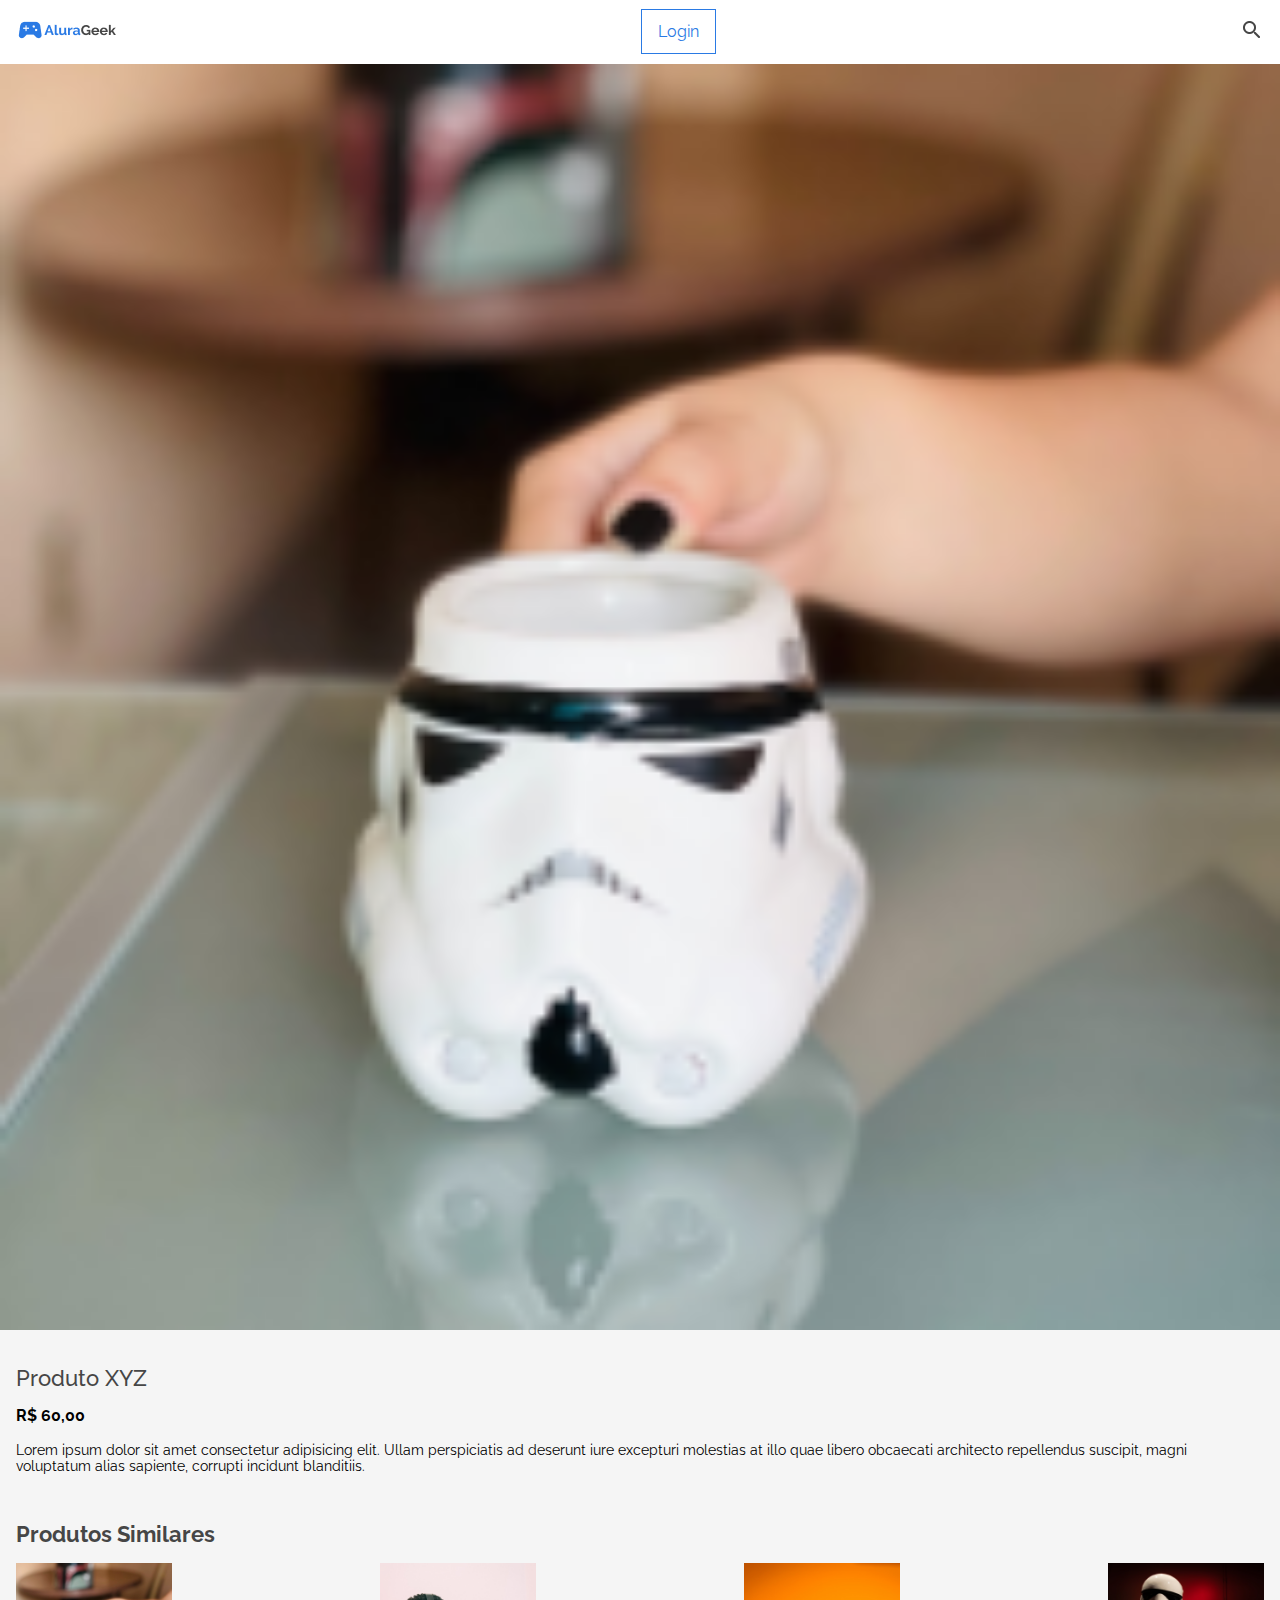
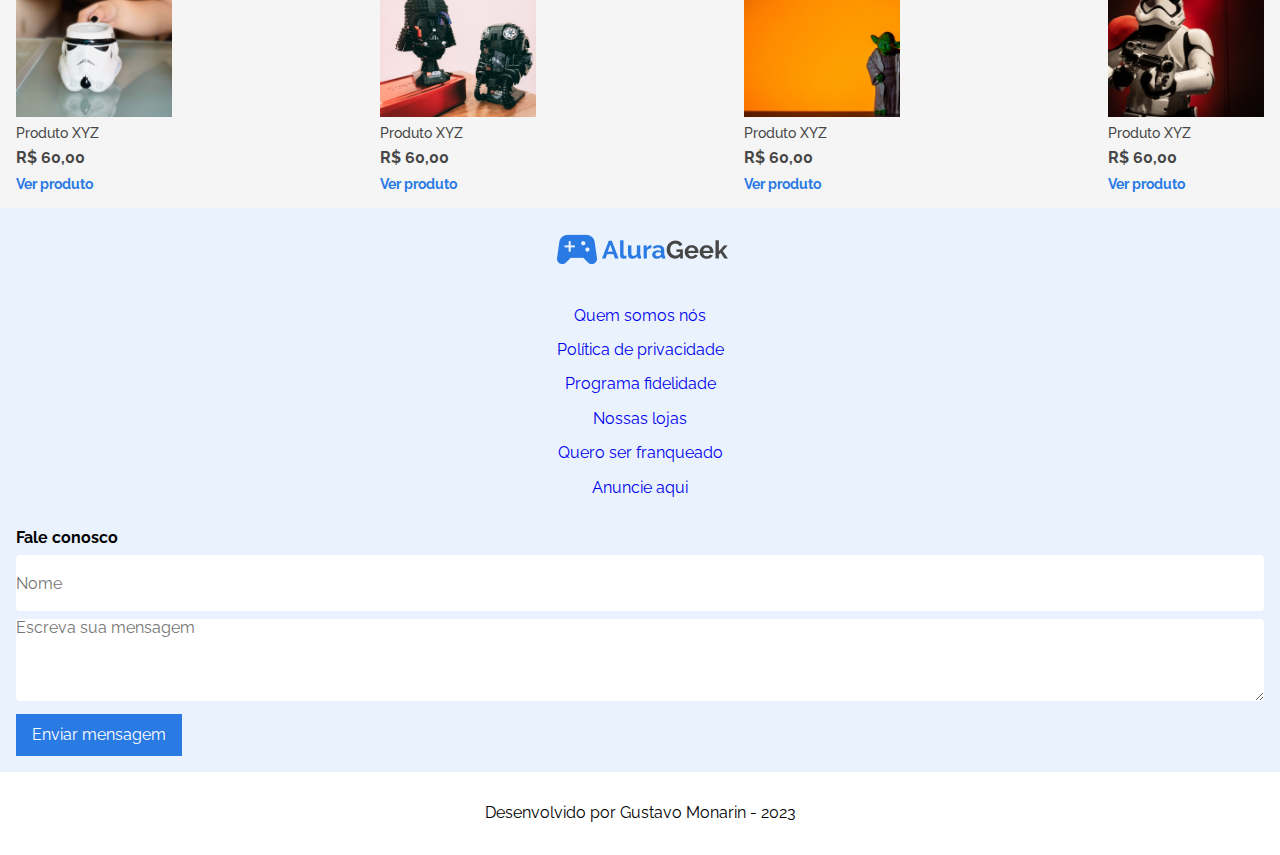
==== descricao.html @ dcc490ef "commit 5" ====
<!DOCTYPE html>
<html lang="pt-br">
<head>
    <meta charset="UTF-8">
    <meta name="viewport" content="width=device-width, initial-scale=1.0">
    <link rel="stylesheet" href="css/normalize.css">
    <link rel="stylesheet" href="css/base.css">
    <link rel="stylesheet" href="css/cabecalho.css">
    <link rel="stylesheet" href="css/produtos.css">
    <link rel="stylesheet" href="css/rodape.css">
    <link rel="stylesheet" href="css/descricao.css">
    <title>AluraGeek</title>
</head>
<body>

    <header>
        <nav class="cabecalho">
            <ul class="cabecalho__menu" >
                <li><img src="assets/logo-mobile.png" alt="Logo da pagina"></li>
                <li><a class="cabecalho__menu__botao" href="#">Login</a></li>
                <li><img src="assets/lupa.png"></li>
            </ul>
        </nav>
    </header>

    <main>
        <section class="detalhes">        
            <div class="detalhes__foto">
                <img src="assets/star-wars-1.png">
            </div>
            <div class="detalhes__descricao">
                <h2>Produto XYZ</h2>
                <p class="detalhes__descricao__preco">R$ 60,00</p>
                <p class="detalhes__descricao__descricao">
                    Lorem ipsum dolor sit amet consectetur adipisicing elit. Ullam perspiciatis ad deserunt iure excepturi molestias at illo quae libero obcaecati architecto repellendus suscipit, magni voluptatum alias sapiente, corrupti incidunt blanditiis.
                </p>
            </div>
        </section>
        <section class="produtos">
            <div>
                <div class="produtos__titulo">
                    <h2>Produtos Similares</h2>
                </div>
                <div class="produtos__catalogo">
                    <div class="produtos__catalogo_produtos">
                        <img src="assets/star-wars-1.png">
                        <h3>Produto XYZ</h3>
                        <p>R$ 60,00</p>
                        <a href="#">Ver produto</a>
                    </div>
                    <div class="produtos__catalogo_produtos">
                        <img src="assets/star-wars-2.png">
                        <h3>Produto XYZ</h3>
                        <p>R$ 60,00</p>
                        <a href="#">Ver produto</a>
                    </div>
                    <div class="produtos__catalogo_produtos">
                        <img src="assets/star-wars-3.png">
                        <h3>Produto XYZ</h3>
                        <p>R$ 60,00</p>
                        <a href="#">Ver produto</a>
                    </div>
                    <div class="produtos__catalogo_produtos">
                        <img src="assets/star-wars-4.png">
                        <h3>Produto XYZ</h3>
                        <p>R$ 60,00</p>
                        <a href="#">Ver produto</a>
                    </div>
                </div>
            </div>
        </section>
    </main>

    <footer>
        <section class="contato">
            <img src="assets/logo.png">
            <nav class="contato__menu">               
                <ul>
                    <li><a href="#">Quem somos nós</a></li>
                    <li><a href="#">Política de privacidade</a></li>
                    <li><a href="#">Programa fidelidade</a></li>
                    <li><a href="#">Nossas lojas</a></li>
                    <li><a href="#">Quero ser franqueado</a></li>
                    <li><a href="#">Anuncie aqui</a></li>
                </ul>
            </nav>
            <form class="contato__formulario">
                <legend>Fale conosco</legend>
                <div class="contato__formulario__nome">
                    <label for="nome"></label>
                    <input type="text" id="nome" placeholder="Nome"/>
                </div>
                <div>
                    <label for="msg"></label>
                    <textarea id="msg" placeholder="Escreva sua mensagem"></textarea>
                </div>
                <div class="contato__botao">
                    <button type="submit">Enviar mensagem</button>
                </div>
            </form>
        </section>
        <div class="rodape">
            <p>Desenvolvido por Gustavo Monarin - 2023</p>
        </div>
    </footer>
    
</body>
</html>
---- css/base.css ----
@import url('https://fonts.googleapis.com/css2?family=Inter&family=Raleway:wght@500;600;700&display=swap');

:root {
    --fonte-principal:'Raleway', sans-serif;
    --cor-principal:#FFFFFF;
    --cor-secundaria: #2A7AE4;
    --cor-terciaria:#EAF2FD;
    --cor-fundo:#F5F5F5;
    --cor-texto: #464646;
}


* {
    padding: 0;
    margin: 0;
}

body {
    font-family: var(--fonte-principal);
}

main {
    background-color: var(--cor-fundo);
    height: 100%;
}
---- css/cabecalho.css ----
.cabecalho {
    padding: 16px;
    background-color: var(--cor-principal);
}

.cabecalho__menu {
    display: flex;
    list-style: none;
    align-items: center;
    justify-content: space-between;
}

.cabecalho__menu__botao{
    background-color: var(--cor-principal);
    color: var(--cor-secundaria);
    border: 1px solid var(--cor-secundaria);
    padding: 12px 16px;
    text-decoration: none;
}

.banner {
    width: 100%;
    background-image: url('../assets/banner-mobile.png');
    background-repeat: no-repeat;
    background-size: cover;
    background-position: center;
    height: 190px;
}

.banner__mobile {
    width: 100%;
}

.banner__titulo {
    color: var(--cor-principal);
    display: flex;
    flex-direction: column;
    gap: 8px;
    justify-content: flex-end;
    height: 154px;
    padding: 0 0 0 16px;
}

.banner__titulo h2 {
    font-size: 1.3rem;
    font-weight: 700;
}

.banner__titulo p {
    font-size: 0.9rem;
    font-weight: 600;
}

.banner__titulo button {
    color: var(--cor-principal);
    background-color: var(--cor-secundaria);
    border: none;
    width: 119px;
    padding: 12px 16px;
    font-size: 14px;
    font-weight: 600;
}
---- css/produtos.css ----
.produtos {
    display: flex;
    flex-direction: column;
}

.produtos h2 {
    color: var(--cor-texto);
    font-size: 1.37rem;
    font-weight: 700;
}

.produtos__titulo {
    display: flex;
    justify-content: space-between;
    margin: 16px;
}

.produtos__titulo a{
    text-decoration: none;
    font-size: 0.87rem;
    font-weight: 700;
    color: var(--cor-secundaria);
    display: flex;
    align-items: center;
    justify-content: end;
    gap: 5px;
}

.produtos__catalogo {
    display: flex;
    flex-wrap: wrap;
    justify-content: space-between;
    padding: 0 16px;
}

.produtos__catalogo h3 {
    font-weight: 500;
    font-size: 0.87rem;
    color: var(--cor-texto);

}

.produtos__catalogo p {
    font-weight: 700;
    font-size: 1rem;
    color: var(--cor-texto);
}

.produtos__catalogo a {
    text-decoration: none;
    color: var(--cor-secundaria);
    font-weight: 700;
    font-size: 0.87rem;
}

.produtos__catalogo_produtos {
    width: 156px;
    display: flex;
    flex-direction: column;
    gap: 8px;
    padding-bottom: 16px;
}
---- css/rodape.css ----
.contato {
    background-color: var(--cor-terciaria);
    display: flex;
    flex-direction: column;
    align-items: center;
    gap: 32px;
    padding: 16px;
}

.contato ul {
    list-style: none;
    align-items: center;
    display: flex;
    flex-direction: column;
    gap: 16px;
}
.contato__menu a {
    text-decoration: none;
}

.contato__formulario {
    width: 100%;
}

.contato__formulario legend {
    font-size: 1rem;
    font-weight: 700;
    padding-bottom: 8px;
}

.contato__formulario__nome {
    padding-bottom: 8px;
}

.contato__formulario input {
    border: none;
    border-radius: 4px;
    height: 56px;
    width: 100%;
}

.contato__formulario textarea {
    border: none;
    border-radius: 4px;
    width: 100%;
    height: 82px;
}

.contato__botao {
    padding-top: 8px;
}

.contato__botao button {
    border: none;
    background-color: var(--cor-secundaria);
    color:var(--cor-principal);
    padding: 12px 16px;
}

.rodape {
    text-align: center;
    padding: 32px;
}
---- css/descricao.css ----
.detalhes__foto {
    width: 100%;
    height: auto;
}

.detalhes__foto img {
    width: 100%;
    height: auto;
}

.detalhes__descricao {
    display: flex;
    flex-direction: column;
    padding: 32px 16px;
    gap: 16px;
}

.detalhes__descricao h2 {
    font-size: 1.37rem;
    font-weight: 500;
    color: var(--cor-texto);
}

.detalhes__descricao__preco {
    font-size: 1rem;
    font-weight: 700;
}

.detalhes__descricao__descricao {
    font-size: 0.87rem;
    font-weight: 400;
}
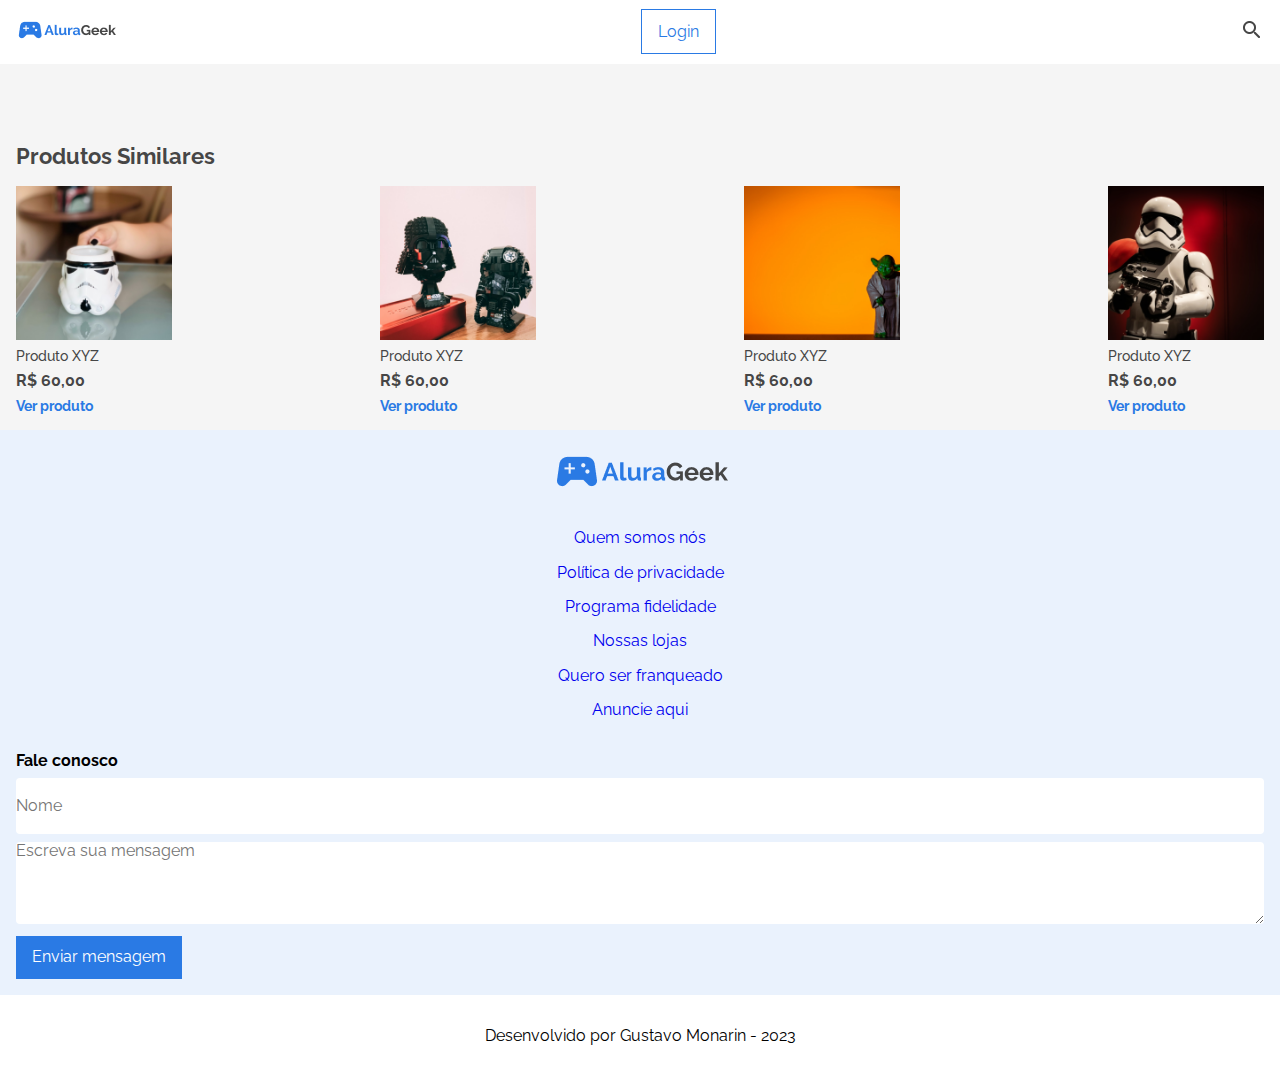
==== commit 539850e4: "atualizacao" ====
--- a/descricao.html
+++ b/descricao.html
@@ -6,7 +6,7 @@
     <link rel="stylesheet" href="css/normalize.css">
     <link rel="stylesheet" href="css/base.css">
     <link rel="stylesheet" href="css/cabecalho.css">
-    <link rel="stylesheet" href="css/produtos.css">
+    <link rel="stylesheet" href="css/index.css">
     <link rel="stylesheet" href="css/rodape.css">
     <link rel="stylesheet" href="css/descricao.css">
     <title>AluraGeek</title>
@@ -26,14 +26,10 @@
     <main>
         <section class="detalhes">        
             <div class="detalhes__foto">
-                <img src="assets/star-wars-1.png">
+                
             </div>
             <div class="detalhes__descricao">
-                <h2>Produto XYZ</h2>
-                <p class="detalhes__descricao__preco">R$ 60,00</p>
-                <p class="detalhes__descricao__descricao">
-                    Lorem ipsum dolor sit amet consectetur adipisicing elit. Ullam perspiciatis ad deserunt iure excepturi molestias at illo quae libero obcaecati architecto repellendus suscipit, magni voluptatum alias sapiente, corrupti incidunt blanditiis.
-                </p>
+                
             </div>
         </section>
         <section class="produtos">
@@ -103,6 +99,7 @@
             <p>Desenvolvido por Gustavo Monarin - 2023</p>
         </div>
     </footer>
-    
+    <script src="js/listagemProdutos.js"></script>
+    <script src="js/produto.js"></script>
 </body>
 </html>--- a/css/cabecalho.css
+++ b/css/cabecalho.css
@@ -8,6 +8,10 @@
     list-style: none;
     align-items: center;
     justify-content: space-between;
+}
+
+.cabecalho__menu__busca {
+    display: none;
 }
 
 .cabecalho__menu__botao{
@@ -51,12 +55,37 @@
     font-weight: 600;
 }
 
-.banner__titulo button {
+.banner__titulo a {
     color: var(--cor-principal);
     background-color: var(--cor-secundaria);
-    border: none;
-    width: 119px;
+    width: 90px;
     padding: 12px 16px;
     font-size: 14px;
     font-weight: 600;
+    text-decoration: none;
+}
+
+.banner__titulo a:hover {
+    background-color:#D4E4FA;
+}
+
+@media (min-width:700px) {
+    .cabecalho__menu__lupa {
+        display: none;
+    }
+
+    .cabecalho__menu__logo {
+        display: flex;
+        gap: 32px;
+    }
+
+    .cabecalho__menu__busca {
+        background-color: var(--cor-fundo);
+        display: block;
+        padding: 8px 16px;
+        border-radius: 20px;
+        border: none;
+        width: 272px;
+    }
+
 }--- a/css/index.css
+++ b/css/index.css
@@ -0,0 +1,62 @@
+.produtos {
+    display: flex;
+    flex-direction: column;
+}
+
+.produtos h2 {
+    color: var(--cor-texto);
+    font-size: 1.37rem;
+    font-weight: 700;
+}
+
+.produtos__titulo {
+    display: flex;
+    justify-content: space-between;
+    margin: 16px;
+}
+
+.produtos__titulo a{
+    text-decoration: none;
+    font-size: 0.87rem;
+    font-weight: 700;
+    color: var(--cor-secundaria);
+    display: flex;
+    align-items: center;
+    justify-content: end;
+    gap: 5px;
+}
+
+.produtos__catalogo {
+    display: flex;
+    flex-wrap: wrap;
+    justify-content: space-between;
+    padding: 0 16px;
+}
+
+.produtos__catalogo h3 {
+    font-weight: 500;
+    font-size: 0.87rem;
+    color: var(--cor-texto);
+
+}
+
+.produtos__catalogo p {
+    font-weight: 700;
+    font-size: 1rem;
+    color: var(--cor-texto);
+}
+
+.produtos__catalogo a {
+    text-decoration: none;
+    color: var(--cor-secundaria);
+    font-weight: 700;
+    font-size: 0.87rem;
+}
+
+.produtos__catalogo_produtos {
+    width: 156px;
+    display: flex;
+    flex-direction: column;
+    gap: 8px;
+    padding-bottom: 16px;
+}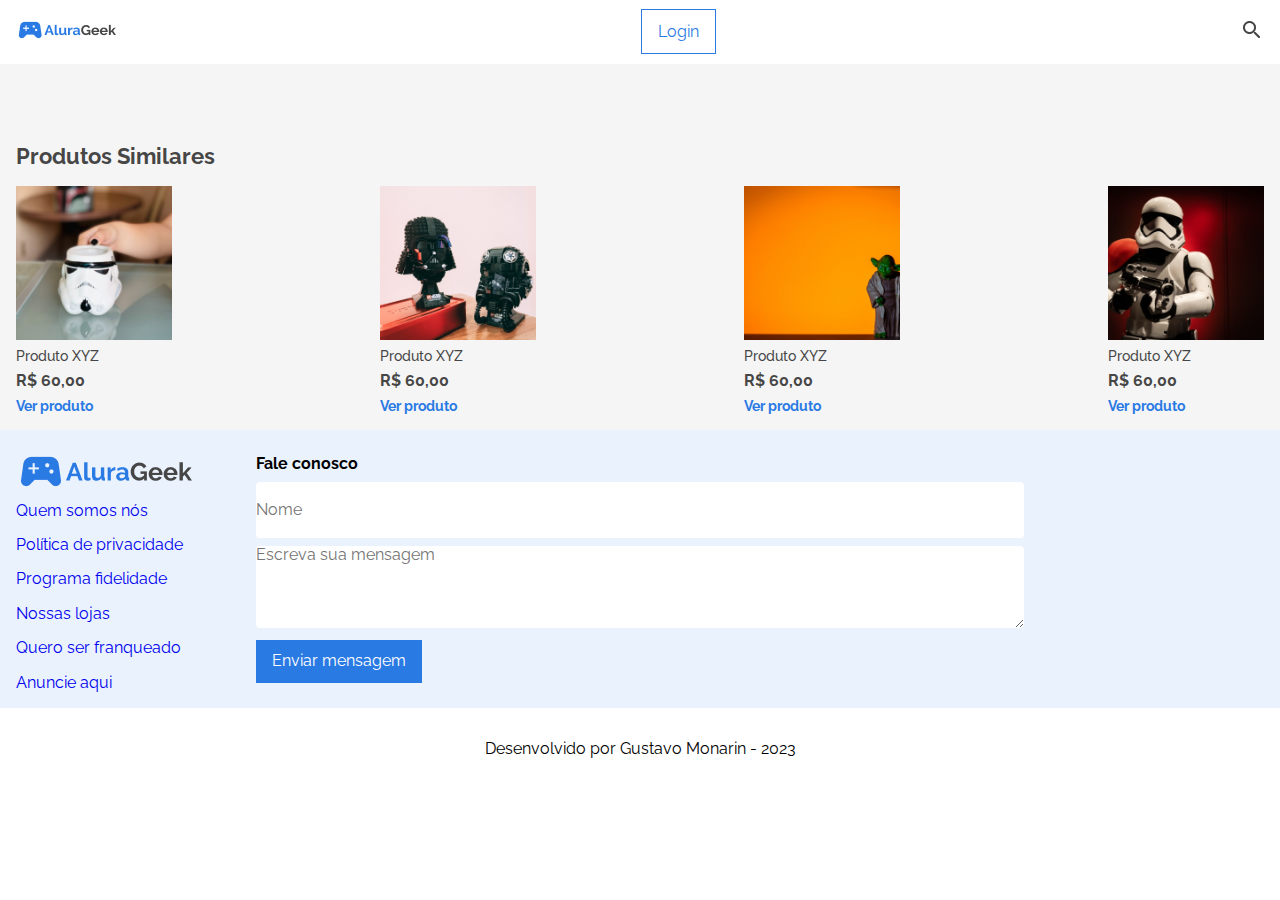
==== commit a9847af9: "atualizacao" ====
--- a/descricao.html
+++ b/descricao.html
@@ -16,7 +16,11 @@
     <header>
         <nav class="cabecalho">
             <ul class="cabecalho__menu" >
-                <li><img src="assets/logo-mobile.png" alt="Logo da pagina"></li>
+                <li>
+                    <a href="index.html">
+                        <img src="assets/logo-mobile.png" alt="Logo da pagina">
+                </a>
+                </li>
                 <li><a class="cabecalho__menu__botao" href="#">Login</a></li>
                 <li><img src="assets/lupa.png"></li>
             </ul>
@@ -69,17 +73,20 @@
 
     <footer>
         <section class="contato">
-            <img src="assets/logo.png">
-            <nav class="contato__menu">               
-                <ul>
-                    <li><a href="#">Quem somos nós</a></li>
-                    <li><a href="#">Política de privacidade</a></li>
-                    <li><a href="#">Programa fidelidade</a></li>
-                    <li><a href="#">Nossas lojas</a></li>
-                    <li><a href="#">Quero ser franqueado</a></li>
-                    <li><a href="#">Anuncie aqui</a></li>
-                </ul>
-            </nav>
+            
+            <div class="contato__contato">
+                <img src="assets/logo.png">
+                <nav class="contato__menu">               
+                    <ul>
+                        <li><a href="#">Quem somos nós</a></li>
+                        <li><a href="#">Política de privacidade</a></li>
+                        <li><a href="#">Programa fidelidade</a></li>
+                        <li><a href="#">Nossas lojas</a></li>
+                        <li><a href="#">Quero ser franqueado</a></li>
+                        <li><a href="#">Anuncie aqui</a></li>
+                    </ul>
+                </nav>
+            </div>
             <form class="contato__formulario">
                 <legend>Fale conosco</legend>
                 <div class="contato__formulario__nome">
@@ -99,7 +106,9 @@
             <p>Desenvolvido por Gustavo Monarin - 2023</p>
         </div>
     </footer>
-    <script src="js/listagemProdutos.js"></script>
-    <script src="js/produto.js"></script>
+    <script src="js/script.js"></script>
+    <script src="js/api.js"></script>
+    <script src="js/listaDosProdutos.js"></script>
+    <script src="js/produtoPorId.js"></script>
 </body>
 </html>--- a/css/base.css
+++ b/css/base.css
@@ -23,3 +23,10 @@
     background-color: var(--cor-fundo);
     height: 100%;
 }
+
+@media (min-width: 1440px) {
+    main {
+        padding: 0 64px;
+    }
+    
+}
--- a/css/cabecalho.css
+++ b/css/cabecalho.css
@@ -28,7 +28,7 @@
     background-repeat: no-repeat;
     background-size: cover;
     background-position: center;
-    height: 190px;
+    height: 192px;
 }
 
 .banner__mobile {
@@ -42,7 +42,7 @@
     gap: 8px;
     justify-content: flex-end;
     height: 154px;
-    padding: 0 0 0 16px;
+    padding-left: 16px;
 }
 
 .banner__titulo h2 {
@@ -69,7 +69,7 @@
     background-color:#D4E4FA;
 }
 
-@media (min-width:700px) {
+@media (min-width:768px) {
     .cabecalho__menu__lupa {
         display: none;
     }
@@ -87,5 +87,30 @@
         border: none;
         width: 272px;
     }
+    .banner{
+        background-image: url('../assets/banner-tablet.png');
+        height: 352px;
+       }
+    
+    .banner__titulo {
+        height: 300px;
+    }
 
-}+}
+
+@media (min-width: 1440px) {
+   .cabecalho {
+        padding: 16px 64px;
+   }
+
+   .banner{
+        background-image: url('../assets/banner-desktop.png');
+        height: 467px;
+   }
+
+   .banner__titulo {
+        padding-left: 64px;
+        height: 400px;
+   }
+}
+
--- a/css/rodape.css
+++ b/css/rodape.css
@@ -60,4 +60,42 @@
 .rodape {
     text-align: center;
     padding: 32px;
+}
+
+@media (min-width:768px) {
+    .contato {
+        flex-direction: row;
+        justify-content: start;
+        gap: 64px;
+    }
+
+    .contato__formulario {
+        width: 75%;
+        max-width: 768px;
+    }
+    
+    .contato ul {
+        align-items: start;
+    }
+}
+
+@media (min-width: 1440px) {
+    .contato {
+        padding: 16px 64px;
+        flex-direction: row;
+        justify-content: space-between;
+    }
+
+    .contato__contato {
+        display: flex;
+        align-items: start;
+        gap: 140px;
+    }
+
+    .contato__formulario {
+        width: 50%;
+    }
+
+    
+
 }